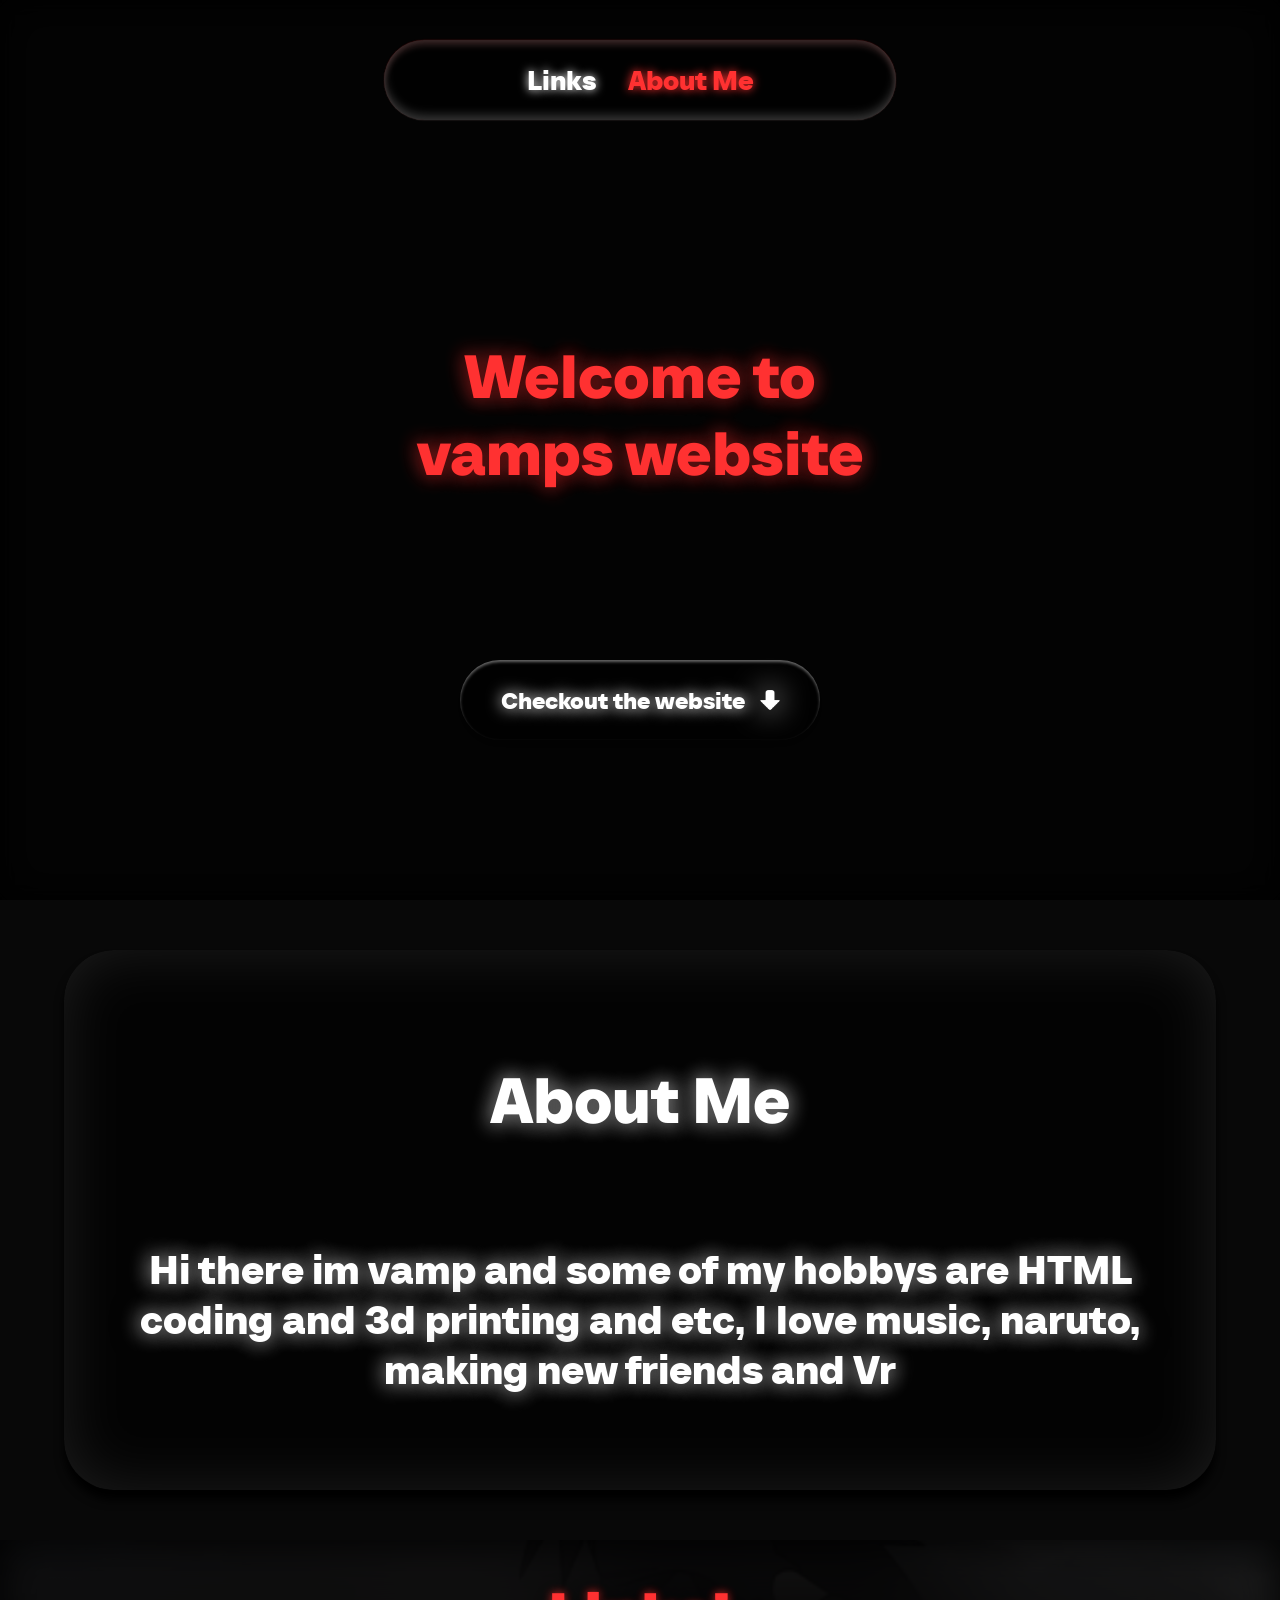
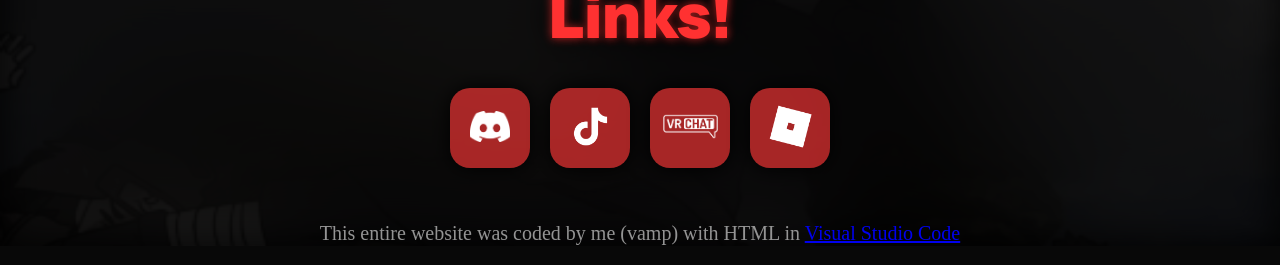
==== index.html @ 832e2424 "Update index.html" ====
<!DOCTYPE html>
<html lang="en">
<head>
    <link rel="stylesheet" href="styles.css">
    <meta charset="UTF-8">
    <meta name="viewport" content="width=device-width, initial-scale=1.0">
    <title>Vamp</title>
<script>
    function scrollToSection() {
    document.getElementById("AboutMe").scrollIntoView({ behavior: "smooth" });
}
    function scrollToSection2() {
    document.getElementById("Links").scrollIntoView({ behavior: "smooth" });
}
</script>
</head>
<body>
    <div id="Dock">     
        <button style="border: 0; outline: 0; background-color: rgba(255, 255, 255, 0);"> 
        <p onclick="scrollToSection2()" id="Title" style="font-size: 200%; color:rgb(255, 255, 255) ; text-shadow: 0px 0px 10px rgb(255, 255, 255);"> Links</p> 
    </button>
    <button onclick="scrollToSection()" style="border: 0; outline: 0; background-color: rgba(255, 255, 255, 0);"> 
        <p id="Title" style="font-size: 200%; color:rgb(255, 49, 49); text-shadow: 0px 0px 10px rgb(255, 49, 49)"> About Me</p> 
    </button>

    </div>
    <div id="TopOverlay">
         <p id="Title" style="font-size: 380%; color: rgb(255, 49, 49); margin-bottom: 130px; text-align: center; text-shadow: 0px 0px 30px rgb(0, 0, 0), 0px 0px 20px rgb(255, 49, 49); padding: 30px;">Welcome to <br> vamps website</p>
         <button onclick="scrollToSection()" style="background-color: rgba(0, 0, 0, 0.63); backdrop-filter: blur (1000px); border-radius: 40px; border: 0; outline: 0; width: 360px; height: 80px; margin-top: 500px; position: absolute; justify-content: center; flex-direction: row; align-items: center; display: flex; gap: 15px; box-shadow: 0px 5px 10px rgba(0, 0, 0, 0.301), inset 0px 2px 3px rgba(255, 255, 255, 0.404);">
            <p   id="Title" style="font-size: 23px; color: white; text-shadow: 0px 0px 15px white;">Checkout the website</p><Img style="width: 20px; height: auto; filter: drop-shadow(0px 0px 15px white);"  src="white-arrow-icon-png-23.png"></Img>
        </button>
        </div>
    <div id="TopGif"></div>
    <div class="MiddleRow"  id="AboutMe">    
        <div id="Middle1">    <div class="Middle1OVERLAY"> 
        <P id="Title" class="AboutMe1" style=" color: rgb(255, 255, 255); text-align: center; text-shadow: 0px 0px 30px rgb(0, 0, 0), 0px 0px 20px rgb(255, 255, 255); position: relative; padding-left: 50px; padding-right: 50px;"> About Me</P>
        <P id="Title" class="AboutMe2" style=" color: rgb(255, 255, 255); text-align: center; text-shadow: 0px 0px 30px rgb(0, 0, 0), 0px 0px 20px rgb(255, 255, 255); position: relative;"> Hi there im vamp and some of my hobbys are HTML coding and 3d printing and etc, I love music, naruto, making new friends and Vr</P>
            </div>
        </div>

            </div>
        </div>
    </div>




        <div id="Middle2"></div>
    <div class="Middle2OVERLAY" id="Links"> 
        
        <P id="Title" style="font-size: 400%; color: rgb(255, 49, 49); text-align: center; text-shadow: 0px 0px 30px rgb(0, 0, 0), 0px 0px 10px rgb(255, 49, 49); position: relative; margin-bottom: 220px;">Links!</P>
        <div id="Links2">
    <a href="https://discord.com/users/1078823321367478332"><button><img style="width: 40px; height: auto;" src="discord.D.png"></button></a>
    <a href="https://www.tiktok.com/@seb1777"><button><img style="width: 55px; height: auto;" src="tiktok-icon-white-logo-tiktok-app-transparent-background-premium-social-media-design-for-digital-download-free-png.png"></button></a>
    <a href="https://vrchat.com/home/user/usr_7e446dda-ccdf-4bf8-a74f-519aa3161229"><button><img style="width: 55px; height: auto;" src="VRChat-Logo.png"></button></a>
    <a href="https://www.roblox.com/users/2718730832/profile"><button><img style="width: 55px; height: auto;" src="white-roblox-logo-5.png"></button></a>
    
        </div>    
        <p id="MadebyText"> This entire website was coded by me (vamp) with HTML in <a href="https://code.visualstudio.com/download">Visual Studio Code</a></p>
    </div>
</body>
</html>
---- styles.css ----
body {
    margin: 0;
    background-color: rgb(8, 8, 8);

}

#TopGif {
    width: 100%;
    height: 100vh;
    background-image: url(67f1da9d9406ac667c6d6092bafb7860.gif);
    background-repeat: no-repeat;
    background-size: cover;
    filter: saturate(40%);
    background-position: center;
    z-index: 1;
}

#Middle1, #Middle2In1 {
    width: 90%;
    height: 60vh;
    filter: saturate(100%);
    background-position: center;
    z-index: 1;
    position: relative;
    border-radius: 50px;
    margin-top: 50px;
    margin-bottom: 50px;
    max-width: 1200px;
    overflow: hidden;
    box-shadow: 0px 10px 10px rgb(0, 0, 0);
}

#TopOverlay {
    background-color: rgba(0, 0, 0, 0.596);
    width: 100%;
    height: 100vh;
    position: absolute;
    z-index: 2;
    backdrop-filter: blur(10px);
    justify-content: center;
    flex-direction: column;
    align-items: center;
    display: flex;
    box-shadow: inset 0px 0px 40px;
}

@font-face {
    font-family:MyCustomFont ;
    Src: url(TT\ Neoris\ Trial\ Bold.otf) format(opentype);
}

#Title {
    font-family: 'MyCustomFont', sans-serif;

}

#Dock {
    position: fixed;
    width: 80%;
    height: 80px;
    background-color: rgba(0, 0, 0, 0.466);
    z-index: 40;
    justify-content: center;
    flex-direction: row;
    align-items: center;
    display: flex;
    gap: 20px;
    backdrop-filter: blur(50px);
    left: 50%;
    transform: translateX(-50%);
    border-radius: 50px;
    margin-top: 40px;
    box-shadow: 0px 0.2px 1px rgb(92, 92, 92), 0px -0.2px 1px rgb(119, 12, 12), inset 0px 5px 6px rgba(255, 165, 165, 0.205), inset 0px -5px 10px rgba(255, 255, 255, 0.205);
    outline: solid 0.1px  rgba(0, 0, 0, 0.473);
}

.Middle1OVERLAY {
    background-color: rgba(0, 0, 0, 0.514);
    box-shadow: inset 0px 0px 60px rgba(129, 129, 129, 0.205);
    position: absolute;
    top: 0;
    left: 0;
    right: 0;
    bottom: 0;
    z-index: 2;
    backdrop-filter: blur(20px);
    display: flex;
    flex-direction: column;
    justify-content: center;
    align-items: center;
    border-radius: 50px;
}

#Middle2 {
    width: 100%;
    height: 34vh;
    background-image: url(icegif-1127.gif);
    background-repeat: no-repeat;
    background-size: cover;
    filter: saturate(40%);
    background-position: center;
    z-index: 1;
    position: absolute;
}

.Middle2OVERLAY {
    background-color: rgba(0, 0, 0, 0.856);
    width: 100%;
    height: 34vh;
    position: relative;
    z-index: 2;
    backdrop-filter: blur(60px);
    justify-content: center;
    flex-direction: column;
    align-items: center;
    display: flex;
    box-shadow: inset 0px 0px 40px;
}


#Links2 { 
    width: 60vw;
    height: 30px;
    justify-content: center;
    flex-direction: row;
    align-items: center;
    display: flex;
    margin-top: 100px ;
    gap: 20px;
    position: absolute;
}

#Links button {
    width: 80px;
    height: 80px;
    border-radius: 20px;
    outline: none;
    border: none;
    transition: transform 0.3s ease;
    box-shadow: 0px 0px 20px;
    background-color: rgba(255, 55, 55, 0.644);
    margin-bottom: 30px;
}

button:hover {
    transform: scale(1.2);
}

@keyframes bounce {
    10% {
        scale: 10%;
    }

    50% {
        scale: 110%;
    }

    100% {
        scale: 100%;
    }
}

 Button {
    transition: transform 0.3s ease;
 }

 .MiddleRow {
    justify-content: center;
    flex-direction: column;
    align-items: center;
    display: flex;
    width: 100%;
    height: auto;
    gap: 0px;
 }

 .AboutMe1 {
    font-size: 3rem;
 }

 .AboutMe2 {
    font-size: 2rem;
    padding-left: 25px; padding-right: 25px; margin-bottom: 50px;
 }

 .FavGames1 {
    font-size: 3rem;
    padding-left: 20px;
    padding-right: 20px;
    padding-top: 100px;
 }

  .FavGames2 {
    font-size: 2.1rem;
    padding-left: 30px;
    padding-right: 30px;
    padding-bottom: 90px;
 }

#MadebyText {
    position: absolute; margin-top: 250px; color: rgb(148, 148, 148); padding-left: 30px; padding-right: 30px; text-align: center; font-size: 16px;
}

 @media (min-width: 768px) {

 .MiddleRow {
    flex-direction: row;
    gap: 40px;
    align-items: stretch;
 }

    .AboutMe1 {
    font-size: 4rem;
 }

 .AboutMe2 {
    font-size: 2.5rem;
    padding-left: 50px; padding-right: 50px; margin-bottom: 50px;
 }

 .FavGames1 {
    font-size: 4rem;
 }

  .FavGames2 {
    font-size: 3rem;
    padding-left: 40px;
    padding-right: 40px;
 }

#MadebyText {
    position: absolute; margin-top: 300px; color: rgb(148, 148, 148); padding: 20px; text-align: center; font-size: 20px;
}

#Dock {
    width: 40%;
}

 }
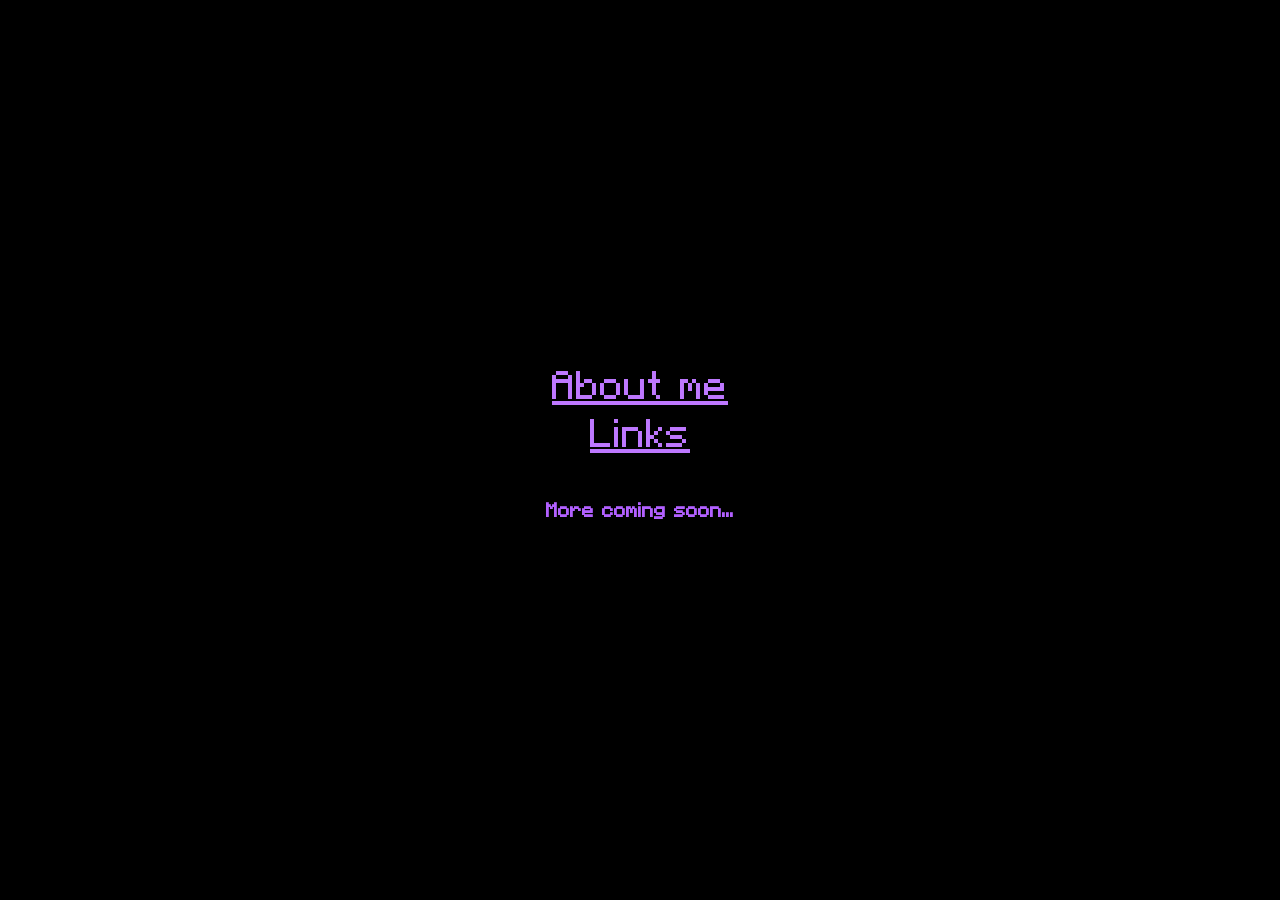
==== commit f54da0ac: "Add files via upload" ====
--- a/index.html
+++ b/index.html
@@ -1,62 +1,17 @@
 <!DOCTYPE html>
 <html lang="en">
 <head>
-    <link rel="stylesheet" href="styles.css">
     <meta charset="UTF-8">
     <meta name="viewport" content="width=device-width, initial-scale=1.0">
-    <title>Vamp</title>
-<script>
-    function scrollToSection() {
-    document.getElementById("AboutMe").scrollIntoView({ behavior: "smooth" });
-}
-    function scrollToSection2() {
-    document.getElementById("Links").scrollIntoView({ behavior: "smooth" });
-}
-</script>
+    <title>Document</title>
+    <link rel="stylesheet" href="styles.css">
 </head>
-<body>
-    <div id="Dock">     
-        <button style="border: 0; outline: 0; background-color: rgba(255, 255, 255, 0);"> 
-        <p onclick="scrollToSection2()" id="Title" style="font-size: 200%; color:rgb(255, 255, 255) ; text-shadow: 0px 0px 10px rgb(255, 255, 255);"> Links</p> 
-    </button>
-    <button onclick="scrollToSection()" style="border: 0; outline: 0; background-color: rgba(255, 255, 255, 0);"> 
-        <p id="Title" style="font-size: 200%; color:rgb(255, 49, 49); text-shadow: 0px 0px 10px rgb(255, 49, 49)"> About Me</p> 
-    </button>
+<body class="my-text">
+<div class="center">
+    <a href="AboutMe.html">About me</a>
+    <a href="Links.html">Links</a>
+    <h1 style="margin-top: 40px; font-size: 20px;">More coming soon...</h1>
+</div>
 
-    </div>
-    <div id="TopOverlay">
-         <p id="Title" style="font-size: 380%; color: rgb(255, 49, 49); margin-bottom: 130px; text-align: center; text-shadow: 0px 0px 30px rgb(0, 0, 0), 0px 0px 20px rgb(255, 49, 49); padding: 30px;">Welcome to <br> vamps website</p>
-         <button onclick="scrollToSection()" style="background-color: rgba(0, 0, 0, 0.63); backdrop-filter: blur (1000px); border-radius: 40px; border: 0; outline: 0; width: 360px; height: 80px; margin-top: 500px; position: absolute; justify-content: center; flex-direction: row; align-items: center; display: flex; gap: 15px; box-shadow: 0px 5px 10px rgba(0, 0, 0, 0.301), inset 0px 2px 3px rgba(255, 255, 255, 0.404);">
-            <p   id="Title" style="font-size: 23px; color: white; text-shadow: 0px 0px 15px white;">Checkout the website</p><Img style="width: 20px; height: auto; filter: drop-shadow(0px 0px 15px white);"  src="white-arrow-icon-png-23.png"></Img>
-        </button>
-        </div>
-    <div id="TopGif"></div>
-    <div class="MiddleRow"  id="AboutMe">    
-        <div id="Middle1">    <div class="Middle1OVERLAY"> 
-        <P id="Title" class="AboutMe1" style=" color: rgb(255, 255, 255); text-align: center; text-shadow: 0px 0px 30px rgb(0, 0, 0), 0px 0px 20px rgb(255, 255, 255); position: relative; padding-left: 50px; padding-right: 50px;"> About Me</P>
-        <P id="Title" class="AboutMe2" style=" color: rgb(255, 255, 255); text-align: center; text-shadow: 0px 0px 30px rgb(0, 0, 0), 0px 0px 20px rgb(255, 255, 255); position: relative;"> Hi there im vamp and some of my hobbys are HTML coding and 3d printing and etc, I love music, naruto, making new friends and Vr</P>
-            </div>
-        </div>
-
-            </div>
-        </div>
-    </div>
-
-
-
-
-        <div id="Middle2"></div>
-    <div class="Middle2OVERLAY" id="Links"> 
-        
-        <P id="Title" style="font-size: 400%; color: rgb(255, 49, 49); text-align: center; text-shadow: 0px 0px 30px rgb(0, 0, 0), 0px 0px 10px rgb(255, 49, 49); position: relative; margin-bottom: 220px;">Links!</P>
-        <div id="Links2">
-    <a href="https://discord.com/users/1078823321367478332"><button><img style="width: 40px; height: auto;" src="discord.D.png"></button></a>
-    <a href="https://www.tiktok.com/@seb1777"><button><img style="width: 55px; height: auto;" src="tiktok-icon-white-logo-tiktok-app-transparent-background-premium-social-media-design-for-digital-download-free-png.png"></button></a>
-    <a href="https://vrchat.com/home/user/usr_7e446dda-ccdf-4bf8-a74f-519aa3161229"><button><img style="width: 55px; height: auto;" src="VRChat-Logo.png"></button></a>
-    <a href="https://www.roblox.com/users/2718730832/profile"><button><img style="width: 55px; height: auto;" src="white-roblox-logo-5.png"></button></a>
-    
-        </div>    
-        <p id="MadebyText"> This entire website was coded by me (vamp) with HTML in <a href="https://code.visualstudio.com/download">Visual Studio Code</a></p>
-    </div>
 </body>
-</html>
+</html>
--- a/styles.css
+++ b/styles.css
@@ -1,240 +1,31 @@
 body {
-    margin: 0;
-    background-color: rgb(8, 8, 8);
-
-}
-
-#TopGif {
-    width: 100%;
-    height: 100vh;
-    background-image: url(67f1da9d9406ac667c6d6092bafb7860.gif);
-    background-repeat: no-repeat;
-    background-size: cover;
-    filter: saturate(40%);
-    background-position: center;
-    z-index: 1;
-}
-
-#Middle1, #Middle2In1 {
-    width: 90%;
-    height: 60vh;
-    filter: saturate(100%);
-    background-position: center;
-    z-index: 1;
-    position: relative;
-    border-radius: 50px;
-    margin-top: 50px;
-    margin-bottom: 50px;
-    max-width: 1200px;
-    overflow: hidden;
-    box-shadow: 0px 10px 10px rgb(0, 0, 0);
-}
-
-#TopOverlay {
-    background-color: rgba(0, 0, 0, 0.596);
-    width: 100%;
-    height: 100vh;
-    position: absolute;
-    z-index: 2;
-    backdrop-filter: blur(10px);
-    justify-content: center;
-    flex-direction: column;
-    align-items: center;
-    display: flex;
-    box-shadow: inset 0px 0px 40px;
+    background-color: black;
+    margin: 0px;
 }
 
 @font-face {
-    font-family:MyCustomFont ;
-    Src: url(TT\ Neoris\ Trial\ Bold.otf) format(opentype);
+  font-family: 'MinecraftRegular-Bmg3';
+  src: url('MinecraftRegular-Bmg3.otf') format('opentype');
+  font-style: normal;
 }
 
-#Title {
-    font-family: 'MyCustomFont', sans-serif;
-
+.my-text {
+  font-family: 'MinecraftRegular-Bmg3', sans-serif;
+  color: rgb(178, 96, 255);
+  text-align: center;
 }
 
-#Dock {
-    position: fixed;
-    width: 80%;
-    height: 80px;
-    background-color: rgba(0, 0, 0, 0.466);
-    z-index: 40;
-    justify-content: center;
-    flex-direction: row;
-    align-items: center;
-    display: flex;
-    gap: 20px;
-    backdrop-filter: blur(50px);
-    left: 50%;
-    transform: translateX(-50%);
-    border-radius: 50px;
-    margin-top: 40px;
-    box-shadow: 0px 0.2px 1px rgb(92, 92, 92), 0px -0.2px 1px rgb(119, 12, 12), inset 0px 5px 6px rgba(255, 165, 165, 0.205), inset 0px -5px 10px rgba(255, 255, 255, 0.205);
-    outline: solid 0.1px  rgba(0, 0, 0, 0.473);
+a {
+      color: rgb(190, 120, 255);
+      font-size: 40px;
+      
 }
 
-.Middle1OVERLAY {
-    background-color: rgba(0, 0, 0, 0.514);
-    box-shadow: inset 0px 0px 60px rgba(129, 129, 129, 0.205);
-    position: absolute;
-    top: 0;
-    left: 0;
-    right: 0;
-    bottom: 0;
-    z-index: 2;
-    backdrop-filter: blur(20px);
+.center {
+    width: 100%;
+    height: 100vh;
     display: flex;
     flex-direction: column;
+    align-items: center;
     justify-content: center;
-    align-items: center;
-    border-radius: 50px;
 }
-
-#Middle2 {
-    width: 100%;
-    height: 34vh;
-    background-image: url(icegif-1127.gif);
-    background-repeat: no-repeat;
-    background-size: cover;
-    filter: saturate(40%);
-    background-position: center;
-    z-index: 1;
-    position: absolute;
-}
-
-.Middle2OVERLAY {
-    background-color: rgba(0, 0, 0, 0.856);
-    width: 100%;
-    height: 34vh;
-    position: relative;
-    z-index: 2;
-    backdrop-filter: blur(60px);
-    justify-content: center;
-    flex-direction: column;
-    align-items: center;
-    display: flex;
-    box-shadow: inset 0px 0px 40px;
-}
-
-
-#Links2 { 
-    width: 60vw;
-    height: 30px;
-    justify-content: center;
-    flex-direction: row;
-    align-items: center;
-    display: flex;
-    margin-top: 100px ;
-    gap: 20px;
-    position: absolute;
-}
-
-#Links button {
-    width: 80px;
-    height: 80px;
-    border-radius: 20px;
-    outline: none;
-    border: none;
-    transition: transform 0.3s ease;
-    box-shadow: 0px 0px 20px;
-    background-color: rgba(255, 55, 55, 0.644);
-    margin-bottom: 30px;
-}
-
-button:hover {
-    transform: scale(1.2);
-}
-
-@keyframes bounce {
-    10% {
-        scale: 10%;
-    }
-
-    50% {
-        scale: 110%;
-    }
-
-    100% {
-        scale: 100%;
-    }
-}
-
- Button {
-    transition: transform 0.3s ease;
- }
-
- .MiddleRow {
-    justify-content: center;
-    flex-direction: column;
-    align-items: center;
-    display: flex;
-    width: 100%;
-    height: auto;
-    gap: 0px;
- }
-
- .AboutMe1 {
-    font-size: 3rem;
- }
-
- .AboutMe2 {
-    font-size: 2rem;
-    padding-left: 25px; padding-right: 25px; margin-bottom: 50px;
- }
-
- .FavGames1 {
-    font-size: 3rem;
-    padding-left: 20px;
-    padding-right: 20px;
-    padding-top: 100px;
- }
-
-  .FavGames2 {
-    font-size: 2.1rem;
-    padding-left: 30px;
-    padding-right: 30px;
-    padding-bottom: 90px;
- }
-
-#MadebyText {
-    position: absolute; margin-top: 250px; color: rgb(148, 148, 148); padding-left: 30px; padding-right: 30px; text-align: center; font-size: 16px;
-}
-
- @media (min-width: 768px) {
-
- .MiddleRow {
-    flex-direction: row;
-    gap: 40px;
-    align-items: stretch;
- }
-
-    .AboutMe1 {
-    font-size: 4rem;
- }
-
- .AboutMe2 {
-    font-size: 2.5rem;
-    padding-left: 50px; padding-right: 50px; margin-bottom: 50px;
- }
-
- .FavGames1 {
-    font-size: 4rem;
- }
-
-  .FavGames2 {
-    font-size: 3rem;
-    padding-left: 40px;
-    padding-right: 40px;
- }
-
-#MadebyText {
-    position: absolute; margin-top: 300px; color: rgb(148, 148, 148); padding: 20px; text-align: center; font-size: 20px;
-}
-
-#Dock {
-    width: 40%;
-}
-
- }
-
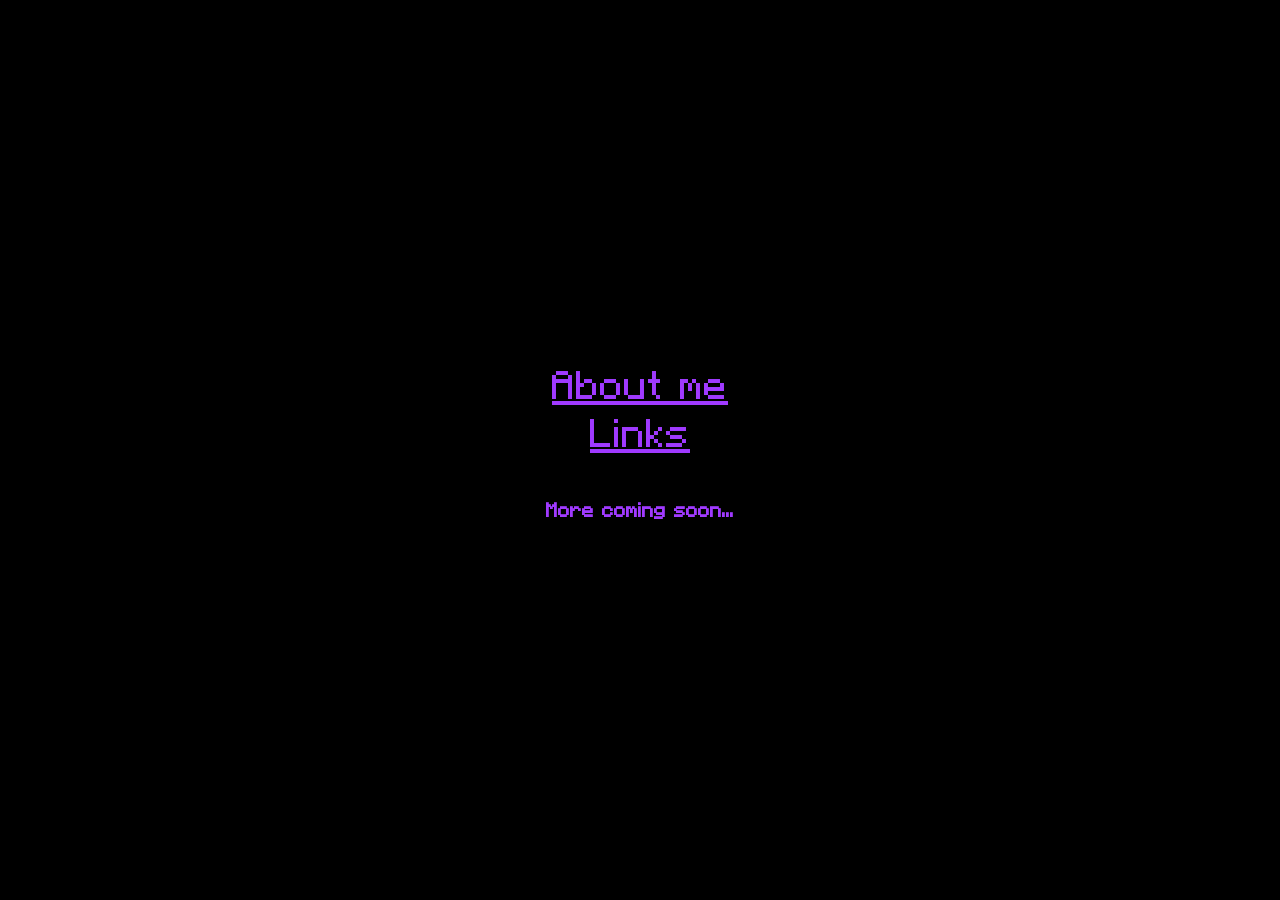
==== commit 292390dd: "Update index.html" ====
--- a/index.html
+++ b/index.html
@@ -3,7 +3,7 @@
 <head>
     <meta charset="UTF-8">
     <meta name="viewport" content="width=device-width, initial-scale=1.0">
-    <title>Document</title>
+    <title>VampBlood</title>
     <link rel="stylesheet" href="styles.css">
 </head>
 <body class="my-text">
@@ -14,4 +14,4 @@
 </div>
 
 </body>
-</html>+</html>
--- a/styles.css
+++ b/styles.css
@@ -11,14 +11,17 @@
 
 .my-text {
   font-family: 'MinecraftRegular-Bmg3', sans-serif;
-  color: rgb(178, 96, 255);
   text-align: center;
 }
 
 a {
-      color: rgb(190, 120, 255);
+      color: rgb(160, 58, 255);
       font-size: 40px;
       
+}
+
+h1 {
+    color: rgb(160, 58, 255);
 }
 
 .center {
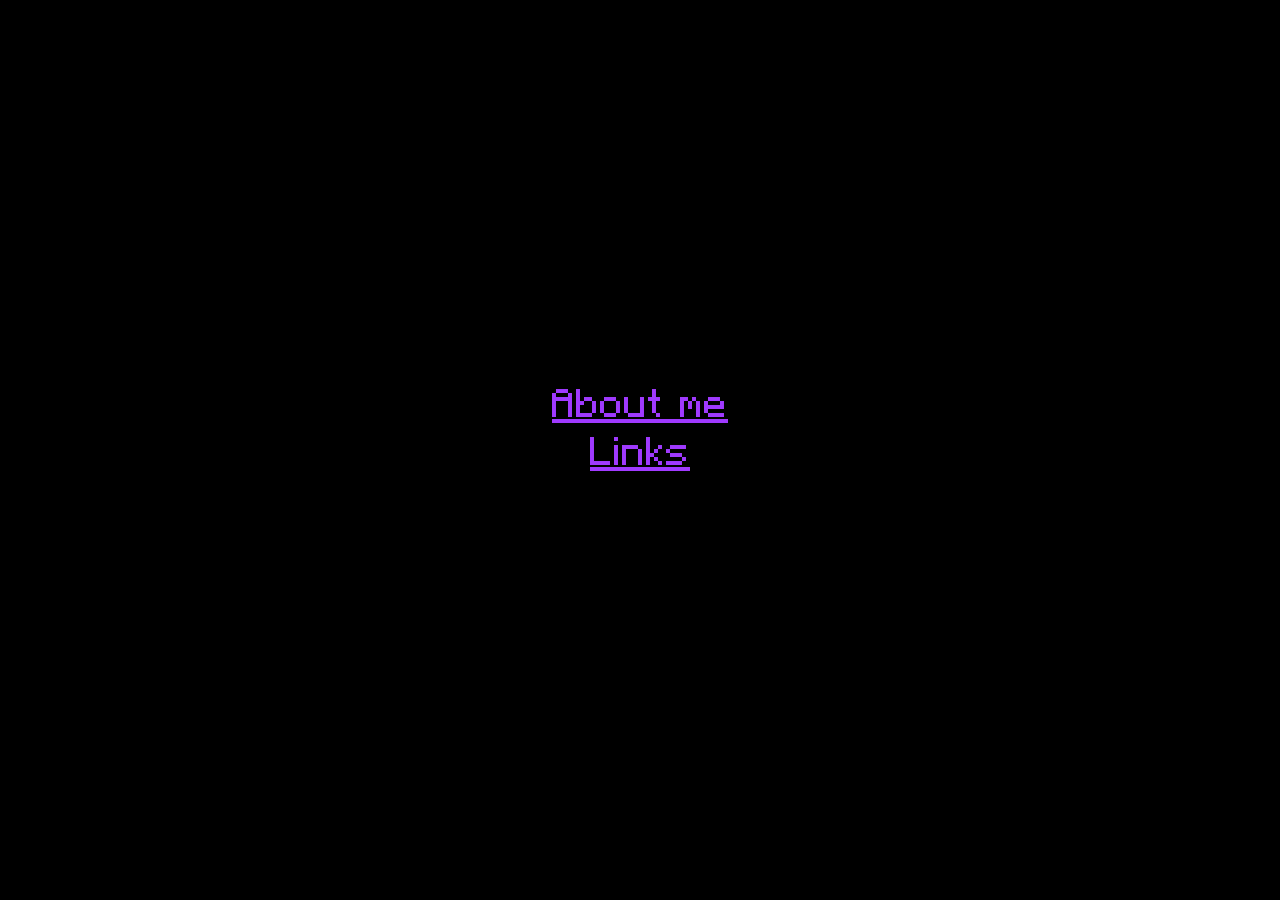
==== commit 97d6f7cd: "Update index.html" ====
--- a/index.html
+++ b/index.html
@@ -10,7 +10,7 @@
 <div class="center">
     <a href="AboutMe.html">About me</a>
     <a href="Links.html">Links</a>
-    <h1 style="margin-top: 40px; font-size: 20px;">More coming soon...</h1>
+    <h1 class="CS"></h1>
 </div>
 
 </body>
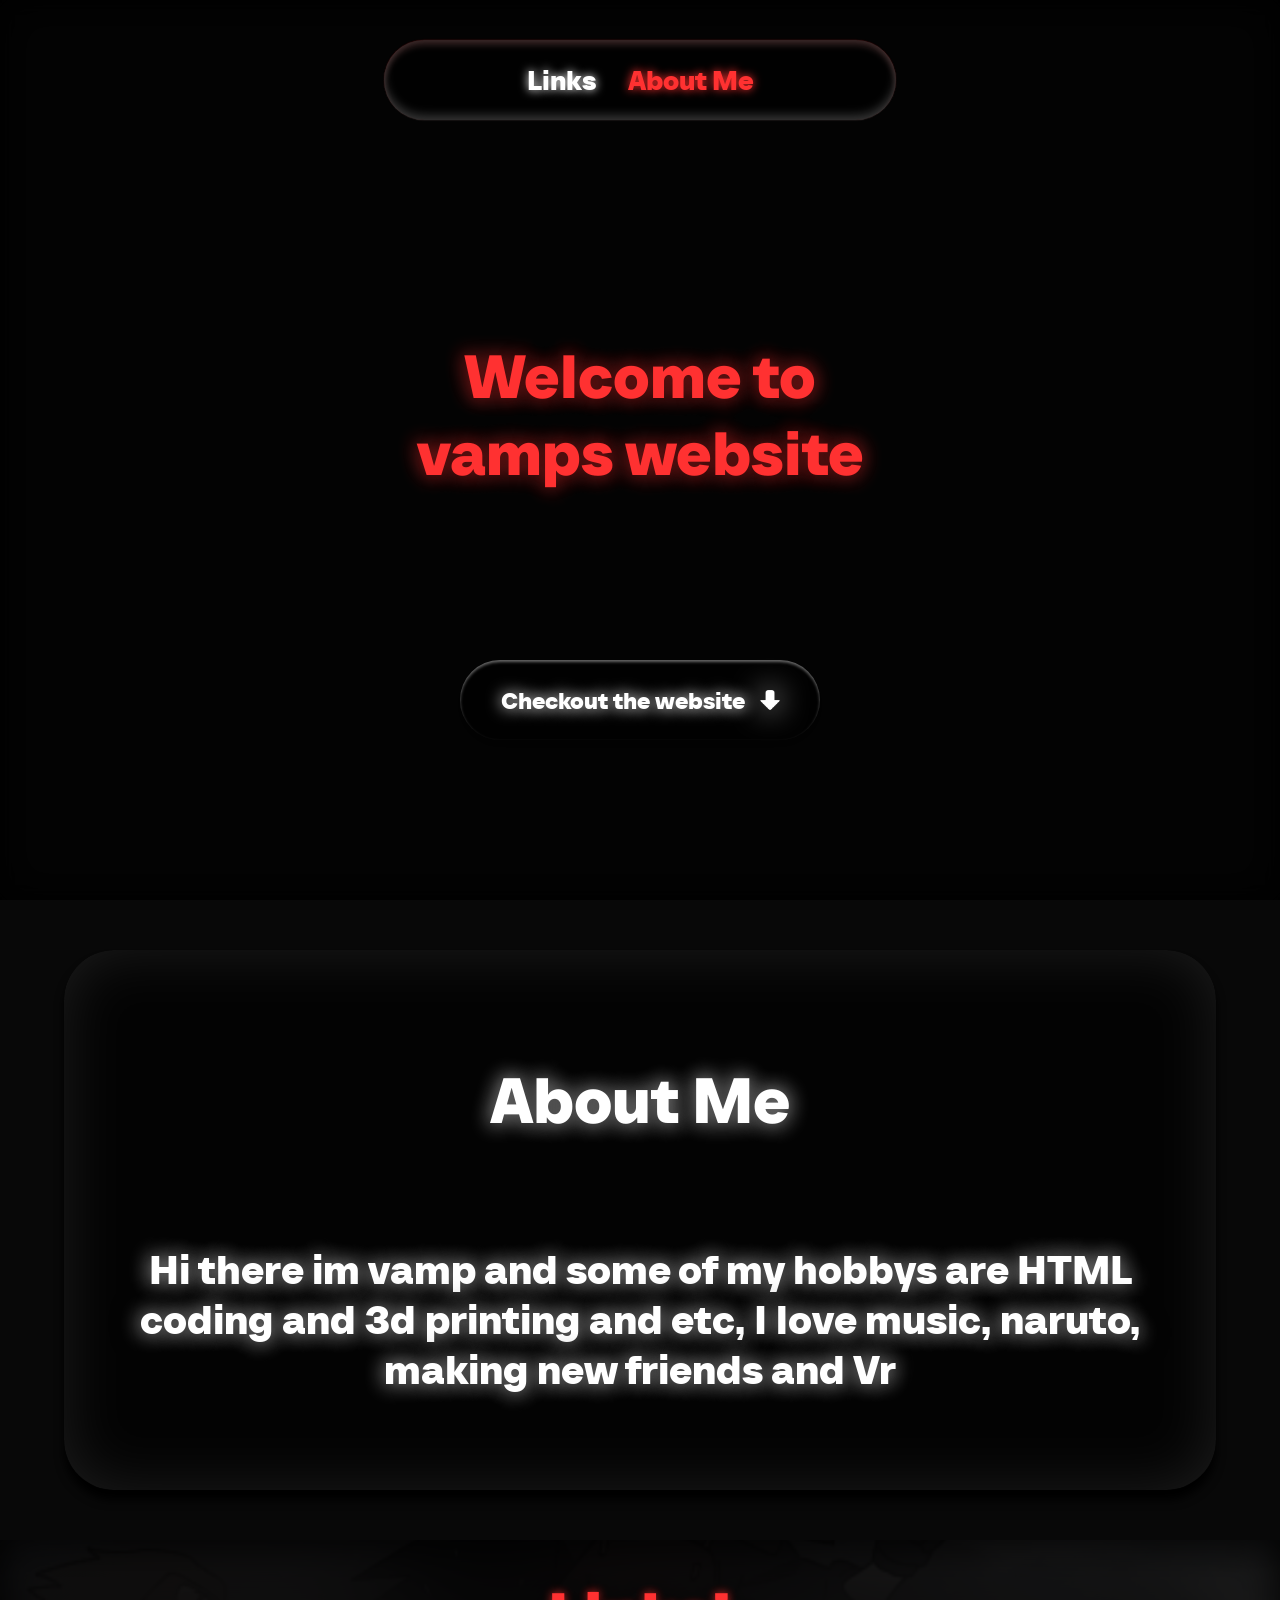
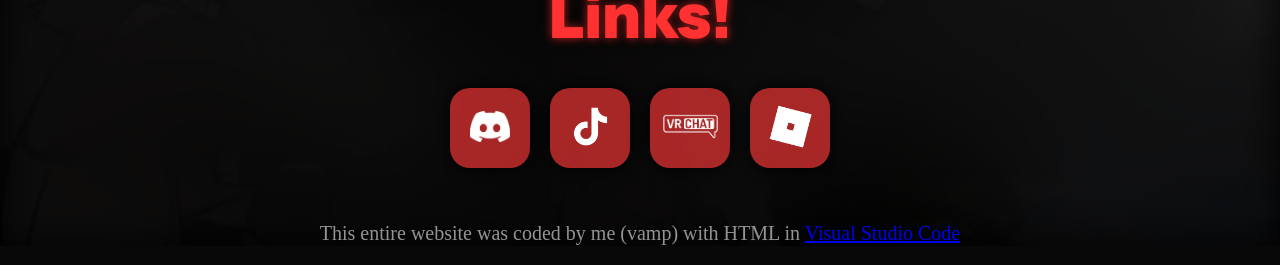
==== commit f42e2fe4: "Add files via upload" ====
--- a/index.html
+++ b/index.html
@@ -1,17 +1,62 @@
 <!DOCTYPE html>
 <html lang="en">
 <head>
+    <link rel="stylesheet" href="styles.css">
     <meta charset="UTF-8">
     <meta name="viewport" content="width=device-width, initial-scale=1.0">
-    <title>VampBlood</title>
-    <link rel="stylesheet" href="styles.css">
+    <title>Vamp</title>
+<script>
+    function scrollToSection() {
+    document.getElementById("AboutMe").scrollIntoView({ behavior: "smooth" });
+}
+    function scrollToSection2() {
+    document.getElementById("Links").scrollIntoView({ behavior: "smooth" });
+}
+</script>
 </head>
-<body class="my-text">
-<div class="center">
-    <a href="AboutMe.html">About me</a>
-    <a href="Links.html">Links</a>
-    <h1 class="CS"></h1>
-</div>
+<body>
+    <div id="Dock">     
+        <button style="border: 0; outline: 0; background-color: rgba(255, 255, 255, 0);"> 
+        <p onclick="scrollToSection2()" id="Title" style="font-size: 200%; color:rgb(255, 255, 255) ; text-shadow: 0px 0px 10px rgb(255, 255, 255);"> Links</p> 
+    </button>
+    <button onclick="scrollToSection()" style="border: 0; outline: 0; background-color: rgba(255, 255, 255, 0);"> 
+        <p id="Title" style="font-size: 200%; color:rgb(255, 49, 49); text-shadow: 0px 0px 10px rgb(255, 49, 49)"> About Me</p> 
+    </button>
 
+    </div>
+    <div id="TopOverlay">
+         <p id="Title" style="font-size: 380%; color: rgb(255, 49, 49); margin-bottom: 130px; text-align: center; text-shadow: 0px 0px 30px rgb(0, 0, 0), 0px 0px 20px rgb(255, 49, 49); padding: 30px;">Welcome to <br> vamps website</p>
+         <button onclick="scrollToSection()" style="background-color: rgba(0, 0, 0, 0.63); backdrop-filter: blur (1000px); border-radius: 40px; border: 0; outline: 0; width: 360px; height: 80px; margin-top: 500px; position: absolute; justify-content: center; flex-direction: row; align-items: center; display: flex; gap: 15px; box-shadow: 0px 5px 10px rgba(0, 0, 0, 0.301), inset 0px 2px 3px rgba(255, 255, 255, 0.404);">
+            <p   id="Title" style="font-size: 23px; color: white; text-shadow: 0px 0px 15px white;">Checkout the website</p><Img style="width: 20px; height: auto; filter: drop-shadow(0px 0px 15px white);"  src="white-arrow-icon-png-23.png"></Img>
+        </button>
+        </div>
+    <div id="TopGif"></div>
+    <div class="MiddleRow"  id="AboutMe">    
+        <div id="Middle1">    <div class="Middle1OVERLAY"> 
+        <P id="Title" class="AboutMe1" style=" color: rgb(255, 255, 255); text-align: center; text-shadow: 0px 0px 30px rgb(0, 0, 0), 0px 0px 20px rgb(255, 255, 255); position: relative; padding-left: 50px; padding-right: 50px;"> About Me</P>
+        <P id="Title" class="AboutMe2" style=" color: rgb(255, 255, 255); text-align: center; text-shadow: 0px 0px 30px rgb(0, 0, 0), 0px 0px 20px rgb(255, 255, 255); position: relative;"> Hi there im vamp and some of my hobbys are HTML coding and 3d printing and etc, I love music, naruto, making new friends and Vr</P>
+            </div>
+        </div>
+
+            </div>
+        </div>
+    </div>
+
+
+
+
+        <div id="Middle2"></div>
+    <div class="Middle2OVERLAY" id="Links"> 
+        
+        <P id="Title" style="font-size: 400%; color: rgb(255, 49, 49); text-align: center; text-shadow: 0px 0px 30px rgb(0, 0, 0), 0px 0px 10px rgb(255, 49, 49); position: relative; margin-bottom: 220px;">Links!</P>
+        <div id="Links2">
+    <a href="https://discord.com/users/1078823321367478332"><button><img style="width: 40px; height: auto;" src="discord.D.png"></button></a>
+    <a href="https://www.tiktok.com/@seb1777"><button><img style="width: 55px; height: auto;" src="tiktok-icon-white-logo-tiktok-app-transparent-background-premium-social-media-design-for-digital-download-free-png.png"></button></a>
+    <a href="https://vrchat.com/home/user/usr_7e446dda-ccdf-4bf8-a74f-519aa3161229"><button><img style="width: 55px; height: auto;" src="VRChat-Logo.png"></button></a>
+    <a href="https://www.roblox.com/users/2718730832/profile"><button><img style="width: 55px; height: auto;" src="white-roblox-logo-5.png"></button></a>
+    
+        </div>    
+        <p id="MadebyText"> This entire website was coded by me (vamp) with HTML in <a href="https://code.visualstudio.com/download">Visual Studio Code</a></p>
+    </div>
 </body>
 </html>
--- a/styles.css
+++ b/styles.css
@@ -1,34 +1,240 @@
 body {
-    background-color: black;
-    margin: 0px;
+    margin: 0;
+    background-color: rgb(8, 8, 8);
+
+}
+
+#TopGif {
+    width: 100%;
+    height: 100vh;
+    background-image: url(67f1da9d9406ac667c6d6092bafb7860.gif);
+    background-repeat: no-repeat;
+    background-size: cover;
+    filter: saturate(40%);
+    background-position: center;
+    z-index: 1;
+}
+
+#Middle1, #Middle2In1 {
+    width: 90%;
+    height: 60vh;
+    filter: saturate(100%);
+    background-position: center;
+    z-index: 1;
+    position: relative;
+    border-radius: 50px;
+    margin-top: 50px;
+    margin-bottom: 50px;
+    max-width: 1200px;
+    overflow: hidden;
+    box-shadow: 0px 10px 10px rgb(0, 0, 0);
+}
+
+#TopOverlay {
+    background-color: rgba(0, 0, 0, 0.596);
+    width: 100%;
+    height: 100vh;
+    position: absolute;
+    z-index: 2;
+    backdrop-filter: blur(10px);
+    justify-content: center;
+    flex-direction: column;
+    align-items: center;
+    display: flex;
+    box-shadow: inset 0px 0px 40px;
 }
 
 @font-face {
-  font-family: 'MinecraftRegular-Bmg3';
-  src: url('MinecraftRegular-Bmg3.otf') format('opentype');
-  font-style: normal;
-}
-
-.my-text {
-  font-family: 'MinecraftRegular-Bmg3', sans-serif;
-  text-align: center;
-}
-
-a {
-      color: rgb(160, 58, 255);
-      font-size: 40px;
-      
-}
-
-h1 {
-    color: rgb(160, 58, 255);
-}
-
-.center {
-    width: 100%;
-    height: 100vh;
-    display: flex;
-    flex-direction: column;
-    align-items: center;
-    justify-content: center;
-}
+    font-family:MyCustomFont ;
+    Src: url(TT\ Neoris\ Trial\ Bold.otf) format(opentype);
+}
+
+#Title {
+    font-family: 'MyCustomFont', sans-serif;
+
+}
+
+#Dock {
+    position: fixed;
+    width: 80%;
+    height: 80px;
+    background-color: rgba(0, 0, 0, 0.466);
+    z-index: 40;
+    justify-content: center;
+    flex-direction: row;
+    align-items: center;
+    display: flex;
+    gap: 20px;
+    backdrop-filter: blur(50px);
+    left: 50%;
+    transform: translateX(-50%);
+    border-radius: 50px;
+    margin-top: 40px;
+    box-shadow: 0px 0.2px 1px rgb(92, 92, 92), 0px -0.2px 1px rgb(119, 12, 12), inset 0px 5px 6px rgba(255, 165, 165, 0.205), inset 0px -5px 10px rgba(255, 255, 255, 0.205);
+    outline: solid 0.1px  rgba(0, 0, 0, 0.473);
+}
+
+.Middle1OVERLAY {
+    background-color: rgba(0, 0, 0, 0.514);
+    box-shadow: inset 0px 0px 60px rgba(129, 129, 129, 0.205);
+    position: absolute;
+    top: 0;
+    left: 0;
+    right: 0;
+    bottom: 0;
+    z-index: 2;
+    backdrop-filter: blur(20px);
+    display: flex;
+    flex-direction: column;
+    justify-content: center;
+    align-items: center;
+    border-radius: 50px;
+}
+
+#Middle2 {
+    width: 100%;
+    height: 34vh;
+    background-image: url(icegif-1127.gif);
+    background-repeat: no-repeat;
+    background-size: cover;
+    filter: saturate(40%);
+    background-position: center;
+    z-index: 1;
+    position: absolute;
+}
+
+.Middle2OVERLAY {
+    background-color: rgba(0, 0, 0, 0.856);
+    width: 100%;
+    height: 34vh;
+    position: relative;
+    z-index: 2;
+    backdrop-filter: blur(60px);
+    justify-content: center;
+    flex-direction: column;
+    align-items: center;
+    display: flex;
+    box-shadow: inset 0px 0px 40px;
+}
+
+
+#Links2 { 
+    width: 60vw;
+    height: 30px;
+    justify-content: center;
+    flex-direction: row;
+    align-items: center;
+    display: flex;
+    margin-top: 100px ;
+    gap: 20px;
+    position: absolute;
+}
+
+#Links button {
+    width: 80px;
+    height: 80px;
+    border-radius: 20px;
+    outline: none;
+    border: none;
+    transition: transform 0.3s ease;
+    box-shadow: 0px 0px 20px;
+    background-color: rgba(255, 55, 55, 0.644);
+    margin-bottom: 30px;
+}
+
+button:hover {
+    transform: scale(1.2);
+}
+
+@keyframes bounce {
+    10% {
+        scale: 10%;
+    }
+
+    50% {
+        scale: 110%;
+    }
+
+    100% {
+        scale: 100%;
+    }
+}
+
+ Button {
+    transition: transform 0.3s ease;
+ }
+
+ .MiddleRow {
+    justify-content: center;
+    flex-direction: column;
+    align-items: center;
+    display: flex;
+    width: 100%;
+    height: auto;
+    gap: 0px;
+ }
+
+ .AboutMe1 {
+    font-size: 3rem;
+ }
+
+ .AboutMe2 {
+    font-size: 2rem;
+    padding-left: 25px; padding-right: 25px; margin-bottom: 50px;
+ }
+
+ .FavGames1 {
+    font-size: 3rem;
+    padding-left: 20px;
+    padding-right: 20px;
+    padding-top: 100px;
+ }
+
+  .FavGames2 {
+    font-size: 2.1rem;
+    padding-left: 30px;
+    padding-right: 30px;
+    padding-bottom: 90px;
+ }
+
+#MadebyText {
+    position: absolute; margin-top: 250px; color: rgb(148, 148, 148); padding-left: 30px; padding-right: 30px; text-align: center; font-size: 16px;
+}
+
+ @media (min-width: 768px) {
+
+ .MiddleRow {
+    flex-direction: row;
+    gap: 40px;
+    align-items: stretch;
+ }
+
+    .AboutMe1 {
+    font-size: 4rem;
+ }
+
+ .AboutMe2 {
+    font-size: 2.5rem;
+    padding-left: 50px; padding-right: 50px; margin-bottom: 50px;
+ }
+
+ .FavGames1 {
+    font-size: 4rem;
+ }
+
+  .FavGames2 {
+    font-size: 3rem;
+    padding-left: 40px;
+    padding-right: 40px;
+ }
+
+#MadebyText {
+    position: absolute; margin-top: 300px; color: rgb(148, 148, 148); padding: 20px; text-align: center; font-size: 20px;
+}
+
+#Dock {
+    width: 40%;
+}
+
+ }
+
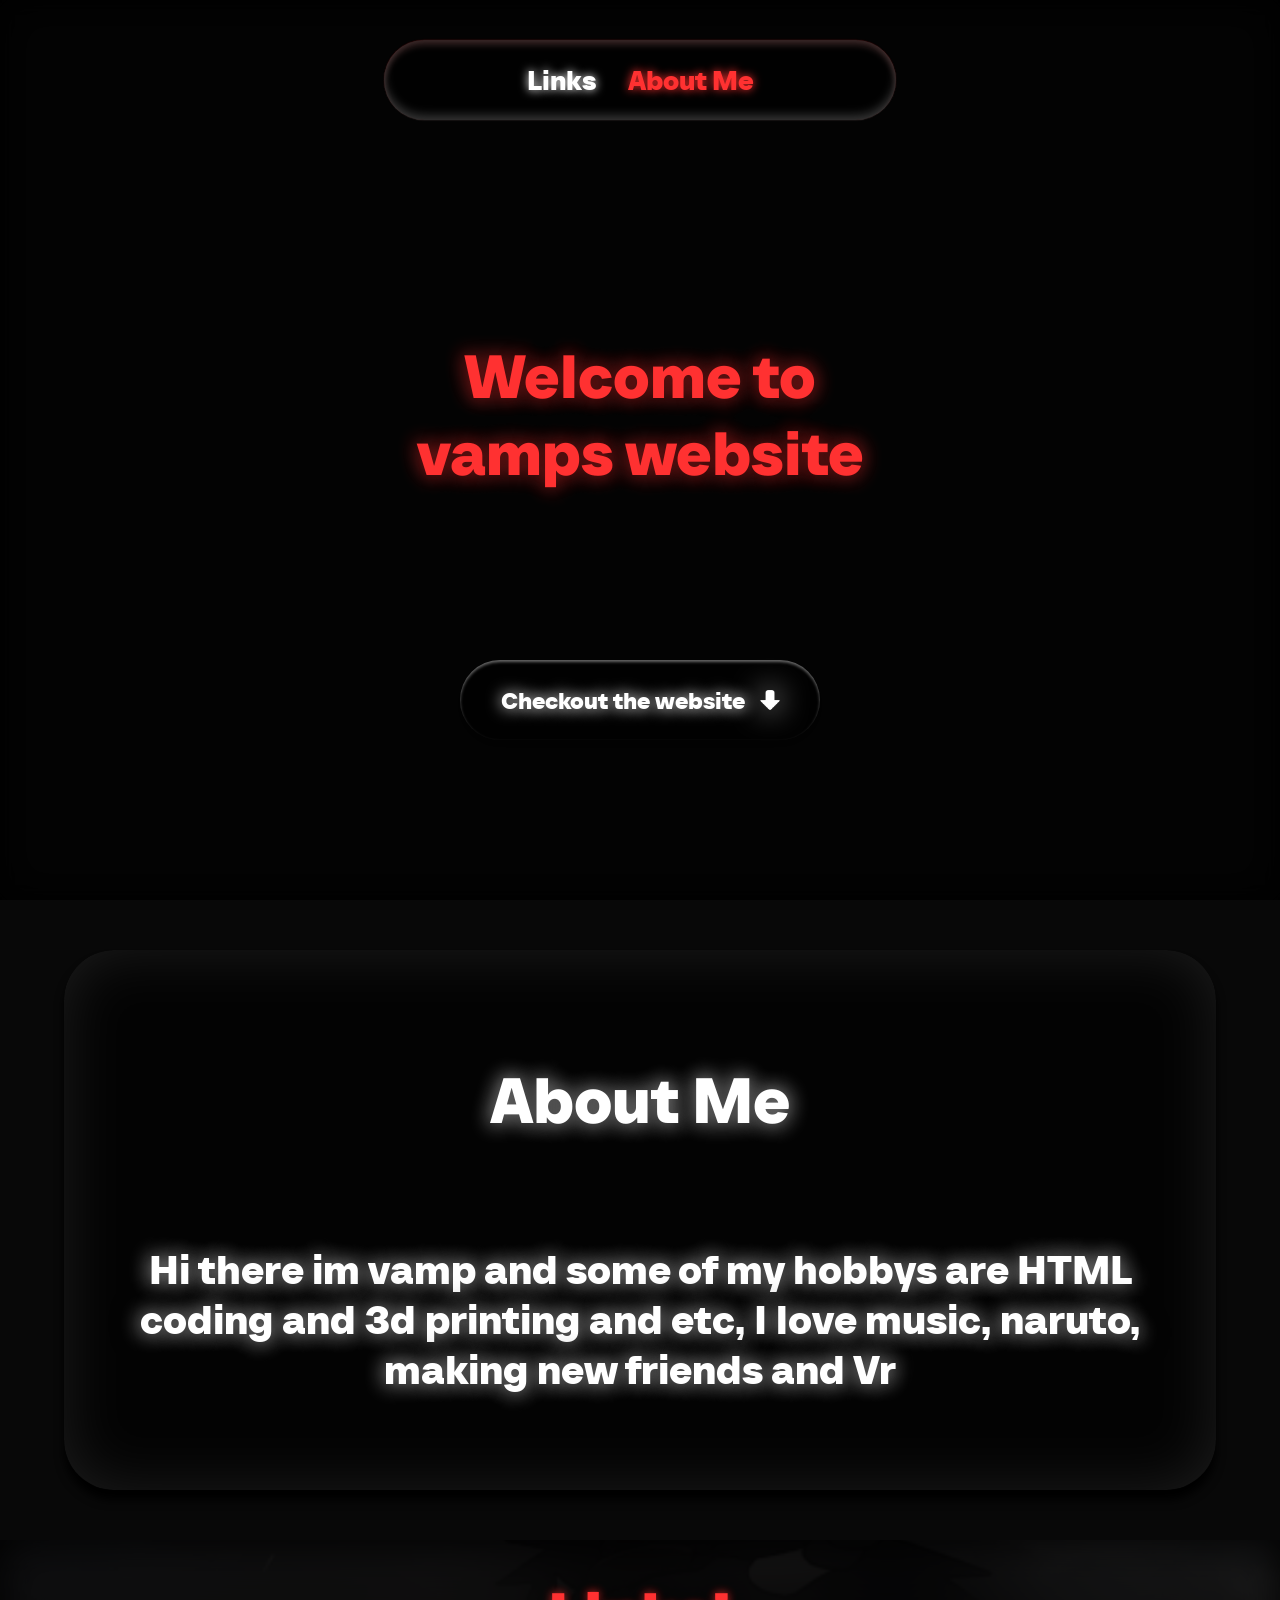
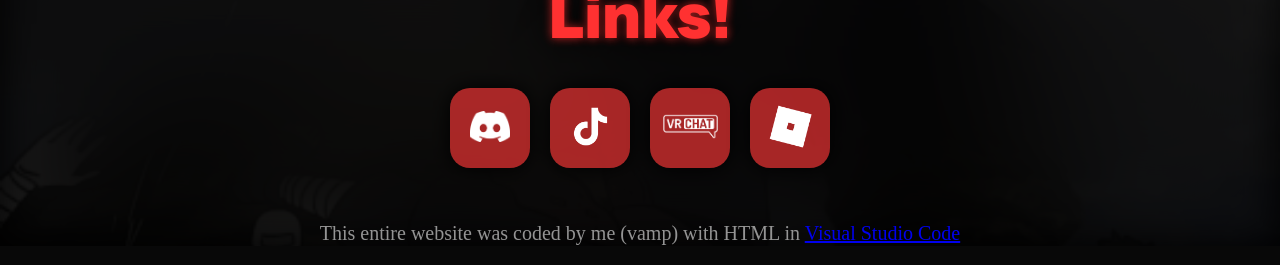
==== commit 8b043651: "Update index.html" ====
--- a/index.html
+++ b/index.html
@@ -13,7 +13,7 @@
     document.getElementById("Links").scrollIntoView({ behavior: "smooth" });
 }
 </script>
-</head>
+</head> 
 <body>
     <div id="Dock">     
         <button style="border: 0; outline: 0; background-color: rgba(255, 255, 255, 0);"> 
@@ -51,7 +51,7 @@
         <P id="Title" style="font-size: 400%; color: rgb(255, 49, 49); text-align: center; text-shadow: 0px 0px 30px rgb(0, 0, 0), 0px 0px 10px rgb(255, 49, 49); position: relative; margin-bottom: 220px;">Links!</P>
         <div id="Links2">
     <a href="https://discord.com/users/1078823321367478332"><button><img style="width: 40px; height: auto;" src="discord.D.png"></button></a>
-    <a href="https://www.tiktok.com/@seb1777"><button><img style="width: 55px; height: auto;" src="tiktok-icon-white-logo-tiktok-app-transparent-background-premium-social-media-design-for-digital-download-free-png.png"></button></a>
+    <a href="https://www.tiktok.com/@vampdrinksblood"><button><img style="width: 55px; height: auto;" src="tiktok-icon-white-logo-tiktok-app-transparent-background-premium-social-media-design-for-digital-download-free-png.png"></button></a>
     <a href="https://vrchat.com/home/user/usr_7e446dda-ccdf-4bf8-a74f-519aa3161229"><button><img style="width: 55px; height: auto;" src="VRChat-Logo.png"></button></a>
     <a href="https://www.roblox.com/users/2718730832/profile"><button><img style="width: 55px; height: auto;" src="white-roblox-logo-5.png"></button></a>
     
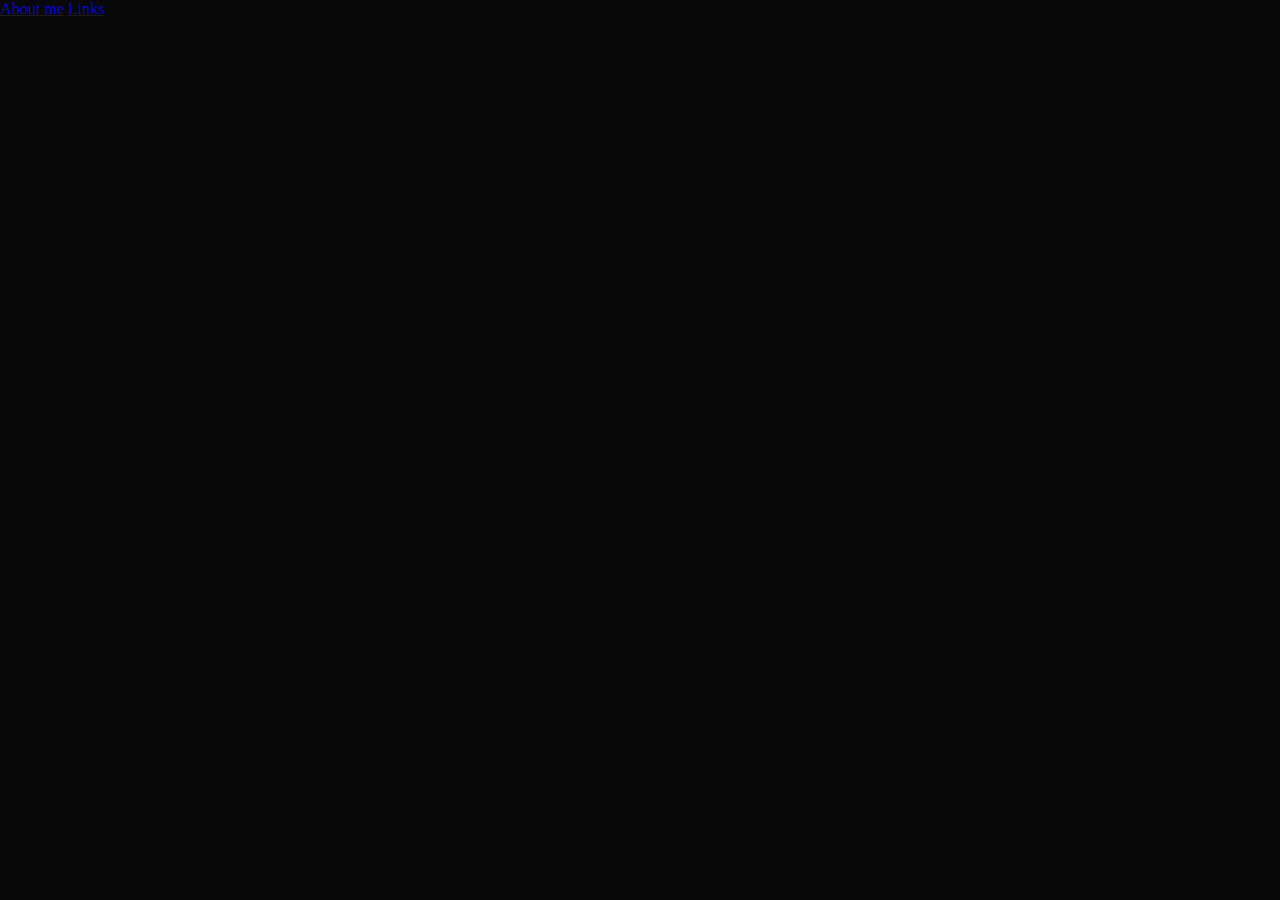
==== commit f70b648b: "Update index.html" ====
--- a/index.html
+++ b/index.html
@@ -1,62 +1,17 @@
 <!DOCTYPE html>
 <html lang="en">
 <head>
-    <link rel="stylesheet" href="styles.css">
     <meta charset="UTF-8">
     <meta name="viewport" content="width=device-width, initial-scale=1.0">
-    <title>Vamp</title>
-<script>
-    function scrollToSection() {
-    document.getElementById("AboutMe").scrollIntoView({ behavior: "smooth" });
-}
-    function scrollToSection2() {
-    document.getElementById("Links").scrollIntoView({ behavior: "smooth" });
-}
-</script>
-</head> 
-<body>
-    <div id="Dock">     
-        <button style="border: 0; outline: 0; background-color: rgba(255, 255, 255, 0);"> 
-        <p onclick="scrollToSection2()" id="Title" style="font-size: 200%; color:rgb(255, 255, 255) ; text-shadow: 0px 0px 10px rgb(255, 255, 255);"> Links</p> 
-    </button>
-    <button onclick="scrollToSection()" style="border: 0; outline: 0; background-color: rgba(255, 255, 255, 0);"> 
-        <p id="Title" style="font-size: 200%; color:rgb(255, 49, 49); text-shadow: 0px 0px 10px rgb(255, 49, 49)"> About Me</p> 
-    </button>
+    <title>Cookie</title>
+    <link rel="stylesheet" href="styles.css">
+</head>
+<body class="my-text">
+<div class="center">
+    <a href="AboutMe.html">About me</a>
+    <a href="Links.html">Links</a>
+    <h1 class="CS"></h1>
+</div>
 
-    </div>
-    <div id="TopOverlay">
-         <p id="Title" style="font-size: 380%; color: rgb(255, 49, 49); margin-bottom: 130px; text-align: center; text-shadow: 0px 0px 30px rgb(0, 0, 0), 0px 0px 20px rgb(255, 49, 49); padding: 30px;">Welcome to <br> vamps website</p>
-         <button onclick="scrollToSection()" style="background-color: rgba(0, 0, 0, 0.63); backdrop-filter: blur (1000px); border-radius: 40px; border: 0; outline: 0; width: 360px; height: 80px; margin-top: 500px; position: absolute; justify-content: center; flex-direction: row; align-items: center; display: flex; gap: 15px; box-shadow: 0px 5px 10px rgba(0, 0, 0, 0.301), inset 0px 2px 3px rgba(255, 255, 255, 0.404);">
-            <p   id="Title" style="font-size: 23px; color: white; text-shadow: 0px 0px 15px white;">Checkout the website</p><Img style="width: 20px; height: auto; filter: drop-shadow(0px 0px 15px white);"  src="white-arrow-icon-png-23.png"></Img>
-        </button>
-        </div>
-    <div id="TopGif"></div>
-    <div class="MiddleRow"  id="AboutMe">    
-        <div id="Middle1">    <div class="Middle1OVERLAY"> 
-        <P id="Title" class="AboutMe1" style=" color: rgb(255, 255, 255); text-align: center; text-shadow: 0px 0px 30px rgb(0, 0, 0), 0px 0px 20px rgb(255, 255, 255); position: relative; padding-left: 50px; padding-right: 50px;"> About Me</P>
-        <P id="Title" class="AboutMe2" style=" color: rgb(255, 255, 255); text-align: center; text-shadow: 0px 0px 30px rgb(0, 0, 0), 0px 0px 20px rgb(255, 255, 255); position: relative;"> Hi there im vamp and some of my hobbys are HTML coding and 3d printing and etc, I love music, naruto, making new friends and Vr</P>
-            </div>
-        </div>
-
-            </div>
-        </div>
-    </div>
-
-
-
-
-        <div id="Middle2"></div>
-    <div class="Middle2OVERLAY" id="Links"> 
-        
-        <P id="Title" style="font-size: 400%; color: rgb(255, 49, 49); text-align: center; text-shadow: 0px 0px 30px rgb(0, 0, 0), 0px 0px 10px rgb(255, 49, 49); position: relative; margin-bottom: 220px;">Links!</P>
-        <div id="Links2">
-    <a href="https://discord.com/users/1078823321367478332"><button><img style="width: 40px; height: auto;" src="discord.D.png"></button></a>
-    <a href="https://www.tiktok.com/@vampdrinksblood"><button><img style="width: 55px; height: auto;" src="tiktok-icon-white-logo-tiktok-app-transparent-background-premium-social-media-design-for-digital-download-free-png.png"></button></a>
-    <a href="https://vrchat.com/home/user/usr_7e446dda-ccdf-4bf8-a74f-519aa3161229"><button><img style="width: 55px; height: auto;" src="VRChat-Logo.png"></button></a>
-    <a href="https://www.roblox.com/users/2718730832/profile"><button><img style="width: 55px; height: auto;" src="white-roblox-logo-5.png"></button></a>
-    
-        </div>    
-        <p id="MadebyText"> This entire website was coded by me (vamp) with HTML in <a href="https://code.visualstudio.com/download">Visual Studio Code</a></p>
-    </div>
 </body>
 </html>
